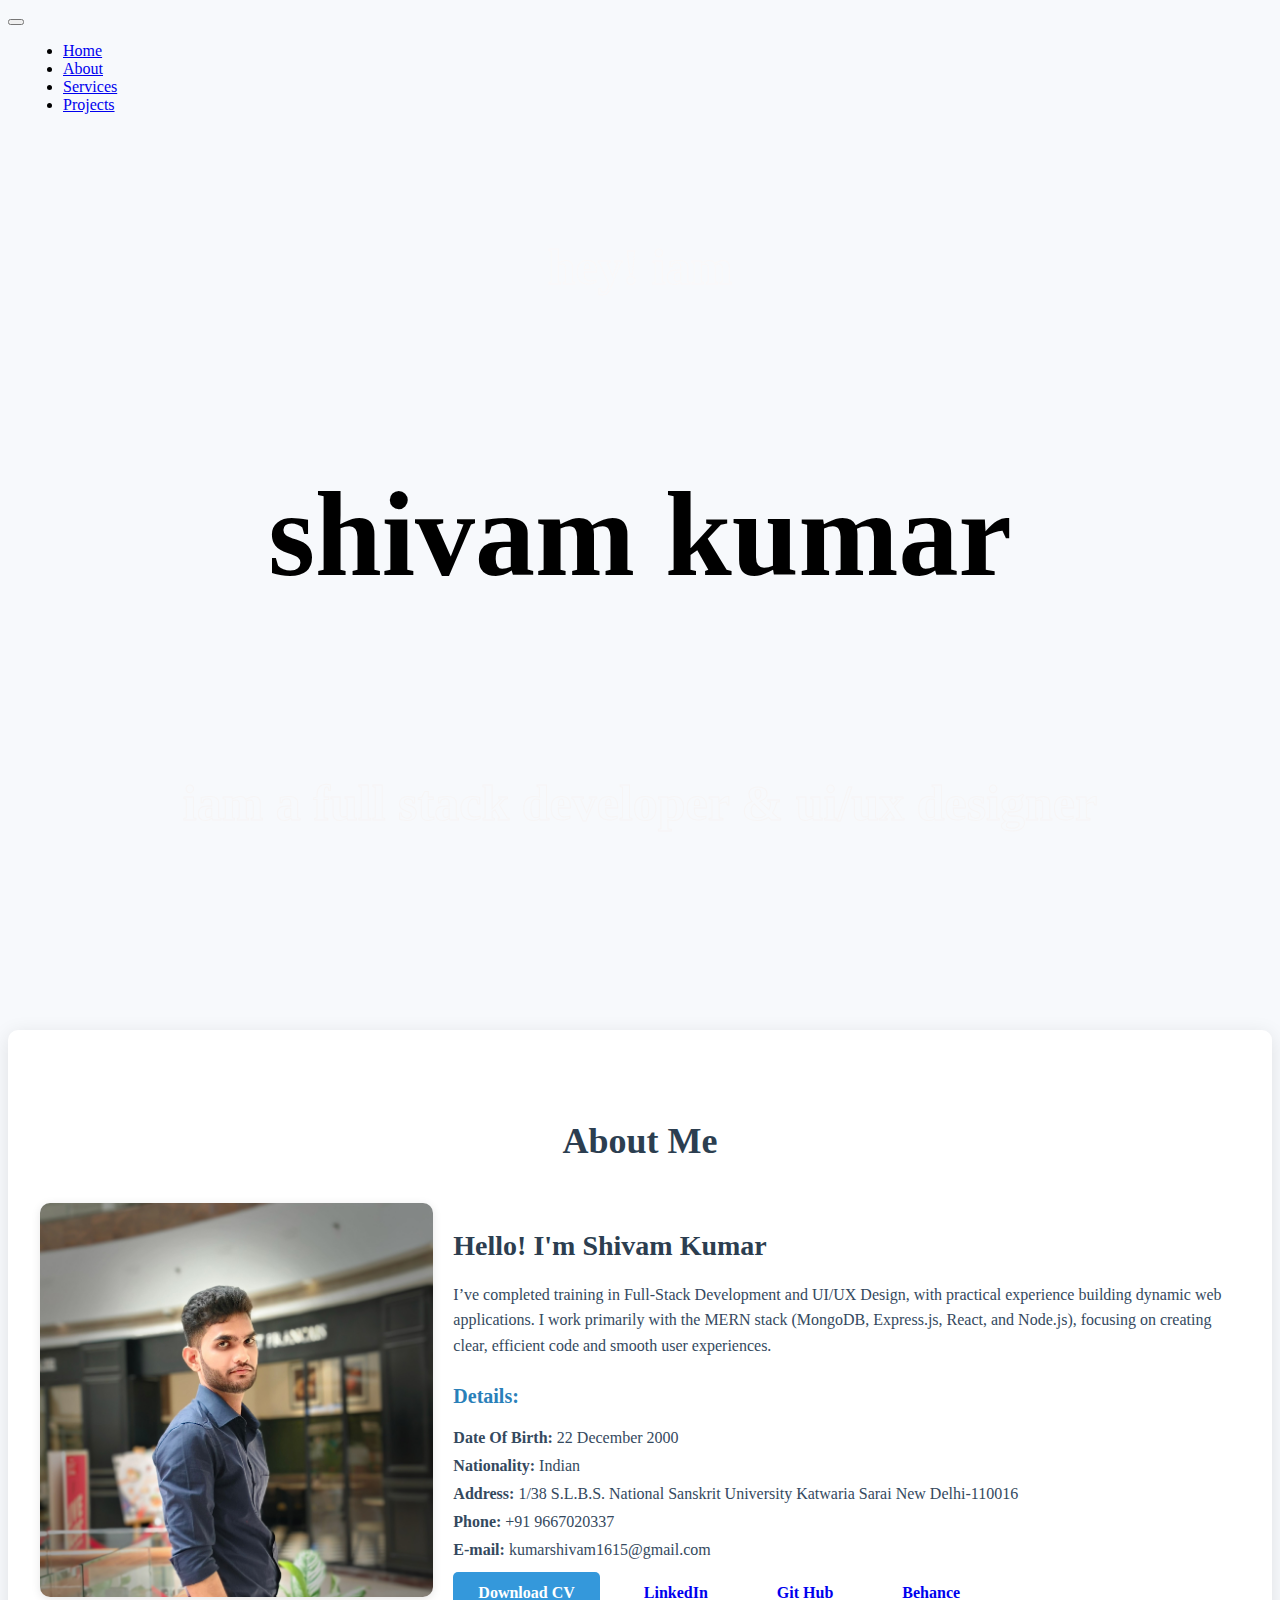
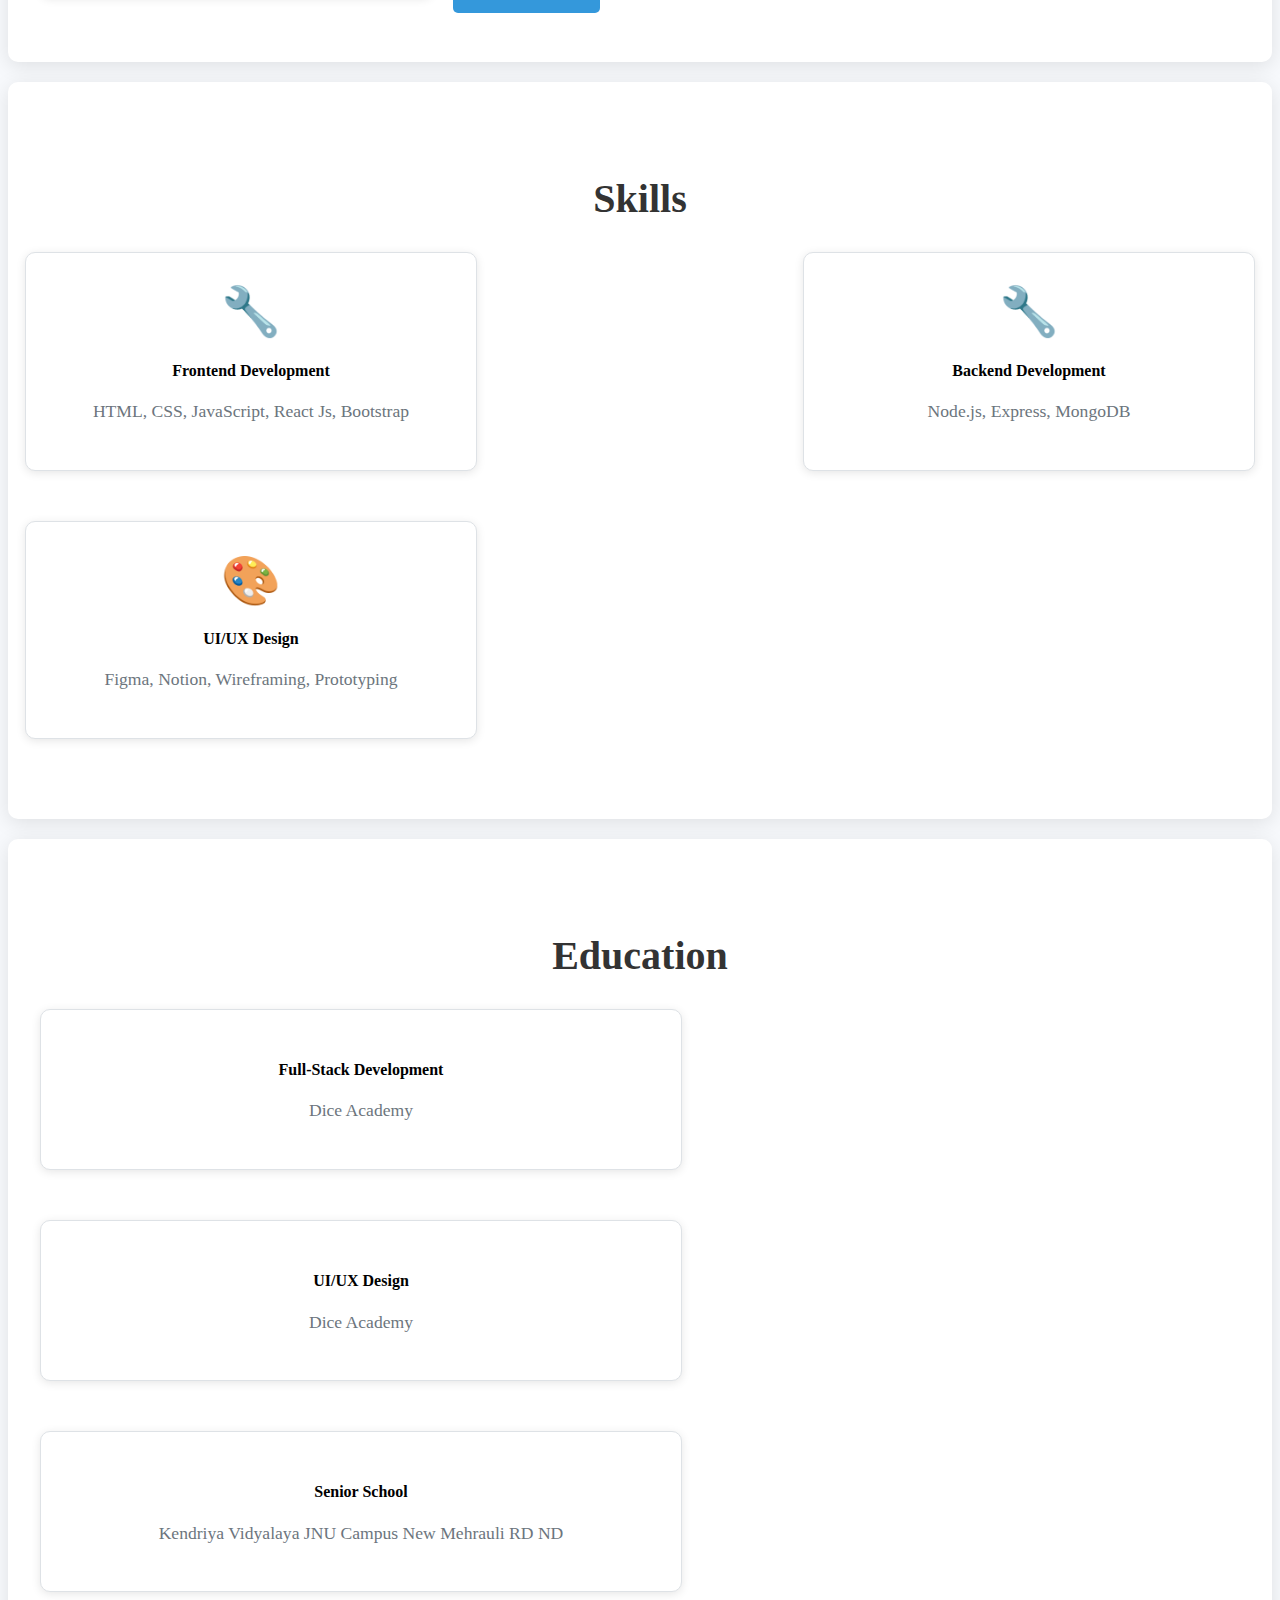
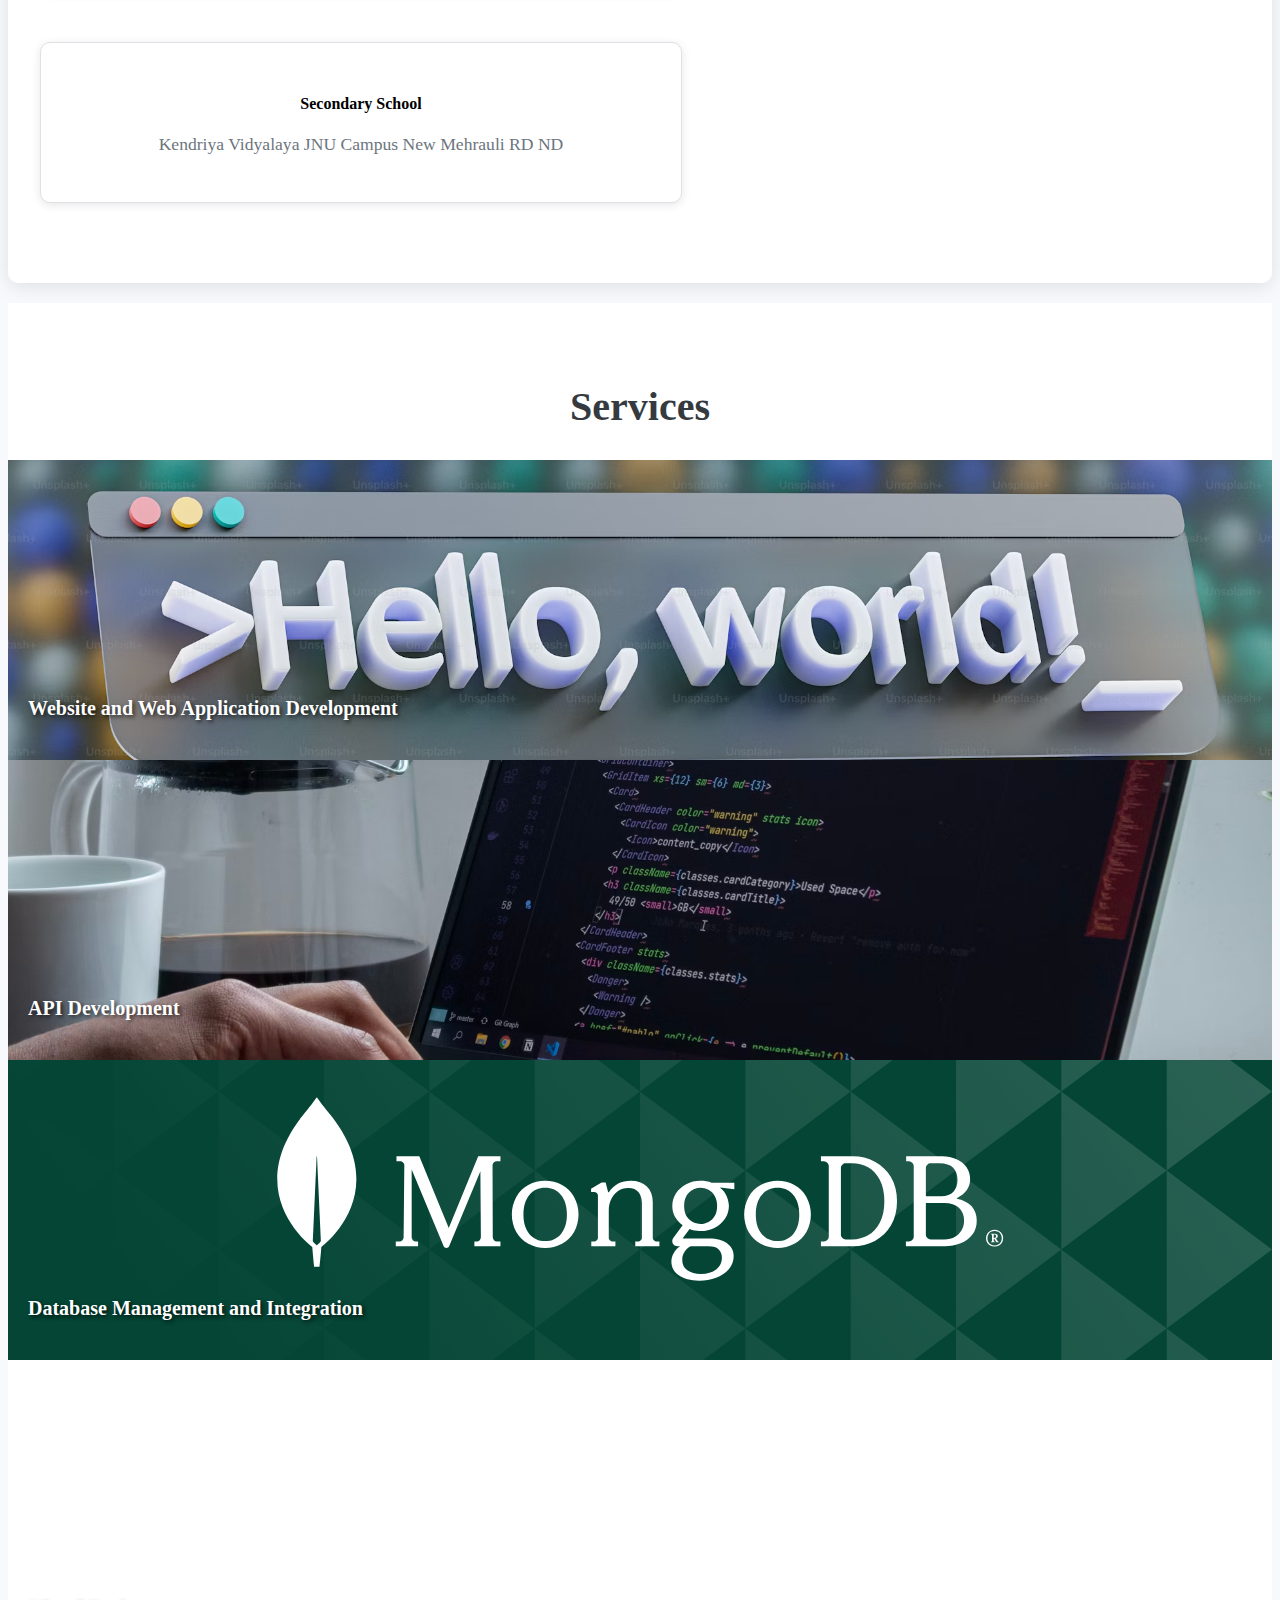
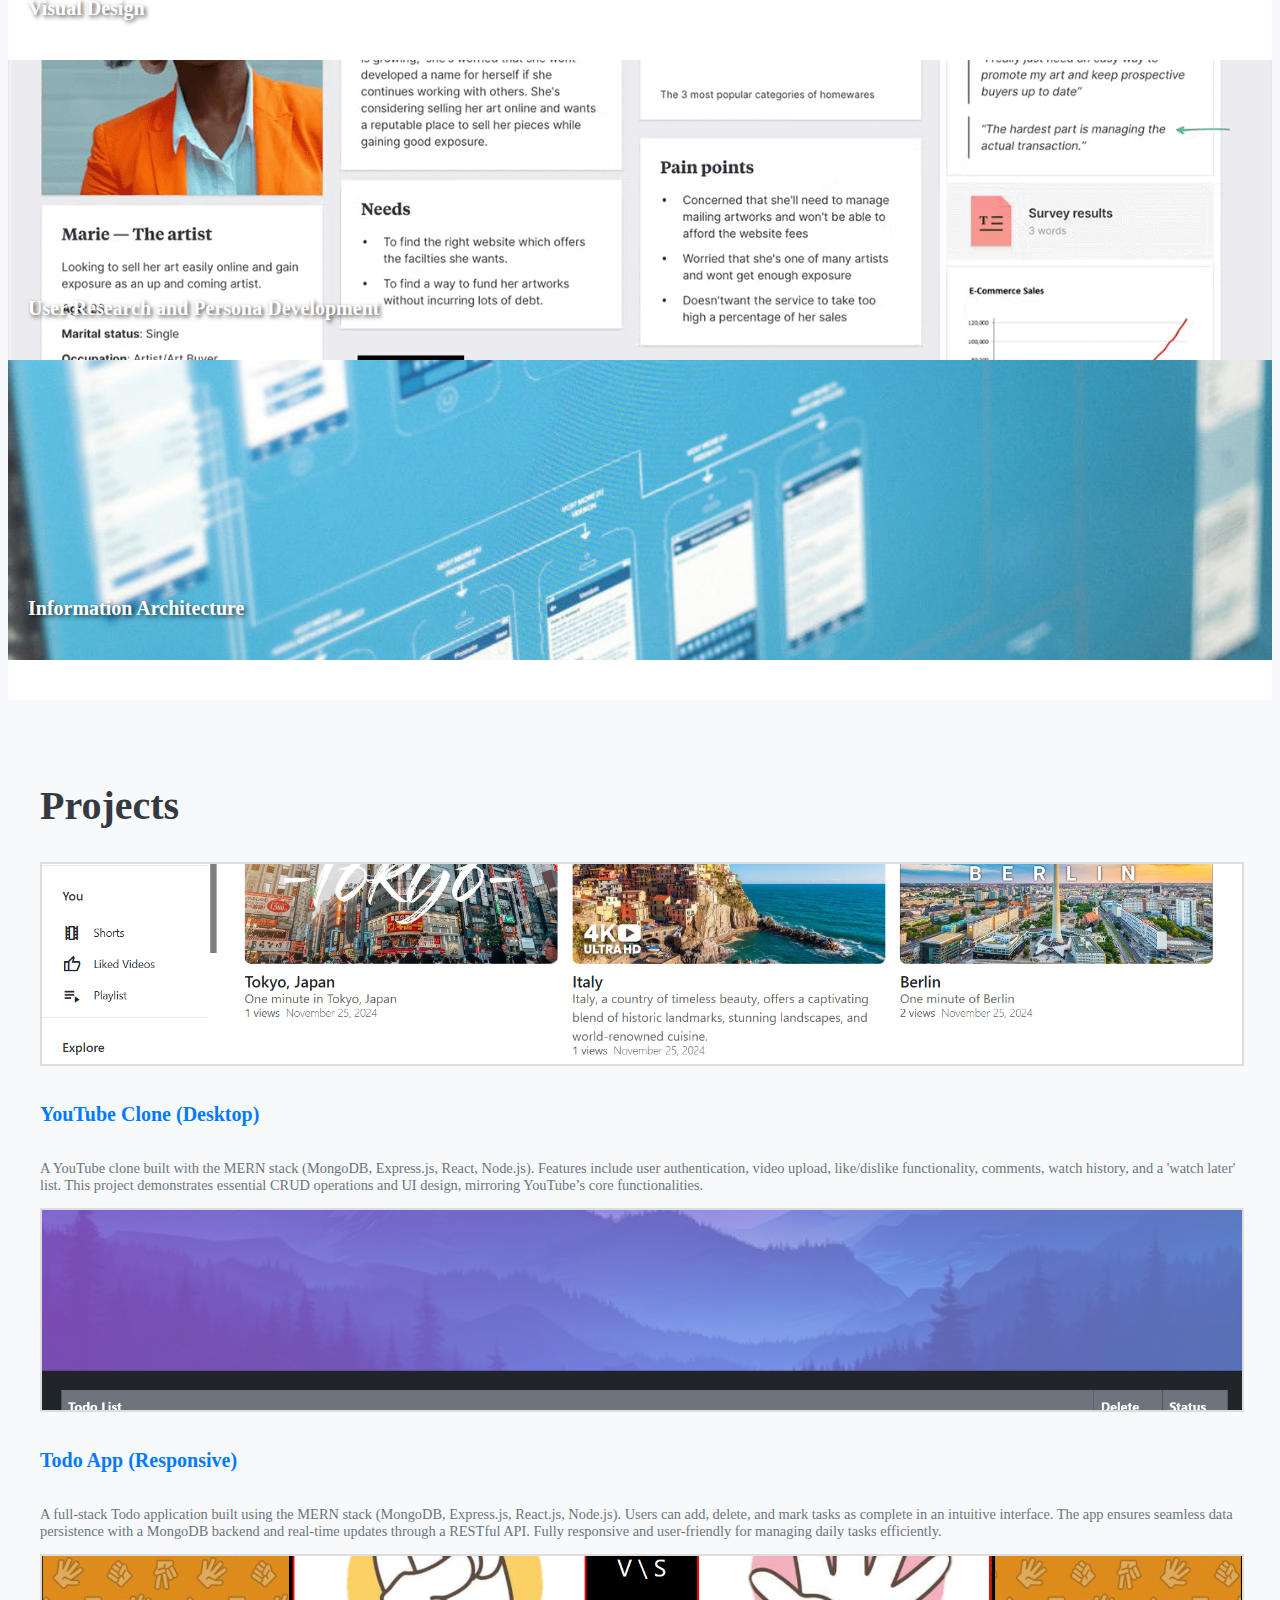
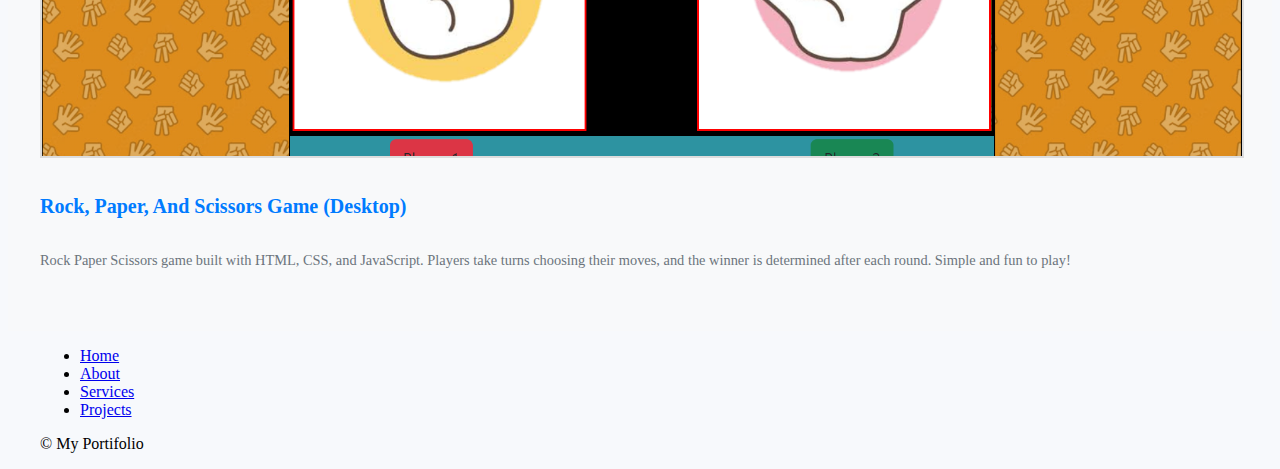
==== index.html @ f9cd0f46 "update" ====
<!DOCTYPE html>
<html lang="en">
  <head>
    <meta charset="UTF-8" />
    <meta name="viewport" content="width=device-width, initial-scale=1.0" />
    <title>MyPortfolio</title>
    <link
      href="https://cdn.jsdelivr.net/npm/bootstrap@5.3.2/dist/css/bootstrap.min.css"
      rel="stylesheet"
      integrity="sha384-T3c6CoIi6uLrA9TneNEoa7RxnatzjcDSCmG1MXxSR1GAsXEV/Dwwykc2MPK8M2HN"
      crossorigin="anonymous"
    />
    <!-- GOOGLEICON -->
    <link rel="stylesheet" href="https://fonts.googleapis.com/css2?family=Material+Symbols+Outlined:opsz,wght,FILL,GRAD@24,400,0,0" />

<!-- FONTAWESOME -->
<link rel="stylesheet" href="https://cdnjs.cloudflare.com/ajax/libs/font-awesome/6.5.1/css/all.min.css" integrity="sha512-DTOQO9RWCH3ppGqcWaEA1BIZOC6xxalwEsw9c2QQeAIftl+Vegovlnee1c9QX4TctnWMn13TZye+giMm8e2LwA==" crossorigin="anonymous" referrerpolicy="no-referrer" />

    <link rel="stylesheet" href="style.css" />
  </head>
  <body>

    <nav class="navbar navbar-expand-lg bg-dark navbar-dark" aria-label="Thirteenth navbar example">
      <div class="container-fluid">
        <button class="navbar-toggler" type="button" data-bs-toggle="collapse" data-bs-target="#navbarsExample11" aria-controls="navbarsExample11" aria-expanded="false" aria-label="Toggle navigation">
          <span class="navbar-toggler-icon"></span>
        </button>
    
        <div class="collapse navbar-collapse justify-content-center" id="navbarsExample11">
          <ul class="navbar-nav">
            <li class="nav-item">
              <a class="nav-link active" aria-current="page" href="#home">Home</a>
            </li>
            <li class="nav-item">
              <a class="nav-link" href="#about">About</a>
            </li>
            <li class="nav-item">
              <a class="nav-link" href="#services">Services</a>
            </li>
            <li class="nav-item">
              <a class="nav-link" href="#projects">Projects</a>
            </li>
          </ul>
        </div>
      </div>
    </nav>
    

    
    
    <section class=" d-flex h-100 text-center text-bg-dark" id="home" data-new-gr-c-s-check-loaded="14.1154.0" data-gr-ext-installed="">
     
  
  <div class="cover-container d-flex w-100 h-100 p-3 mx-auto flex-column">
    
    <main class="px-3">
     

        <div class="home_text container-fluid">
          <p
            class="htxt-1 text-uppercase d-flex justify-content-center align-item center"
          >
            hey! iam
          </p>
          <p
            class="htxt-2 text-uppercase d-flex justify-content-lg-center align-item center"
          >
            shivam kumar
          </p>
          <p
            class="htxt-3 text-uppercase d-flex justify-content-center align-item center"
          >
            iam a full stack developer & ui/ux designer
          </p>
          <!-- <a href="#" class="btn btn-lg btn-light fw-bold border-white bg-white">Learn more</a> -->
        </div>
      </p>
    </main>
  
  </div>
 
</section>
<!-- -----------------------------------about--------------------------------------->
    

      <section id="about" class="about-section">
        <div class="container">
            <div class="about-header">
                <h2>About Me</h2>
                <!-- <p>Get to know more about my journey, skills, and aspirations.</p> -->
            </div>
            <div class="about-content">
                <div class="about-image">
                    <img src="./images/pp (1).jpg" alt="About Me" />
                </div>
                <div class="about-text">
                    <h3>Hello! I'm Shivam Kumar</h3>
                    <p>
                      I’ve completed training in Full-Stack Development and UI/UX Design, with practical experience building dynamic web applications. I work primarily with the MERN stack (MongoDB, Express.js, React, and Node.js), focusing on creating clear, efficient code and smooth user experiences.
                    </p>
                    <div class="info-list">
                        <h4>Details:</h4>
                        <ul>
                            <li><strong>Date Of Birth:</strong> 22 December 2000</li>
                            <li><strong>Nationality:</strong> Indian</li>
                            <li><strong>Address:</strong> 1/38 S.L.B.S. National Sanskrit University Katwaria Sarai New Delhi-110016</li>
                            <li><strong>Phone:</strong> <a>+91 9667020337</a></li>
                            <li><strong>E-mail:</strong> <a>kumarshivam1615@gmail.com</a></li>
                        </ul>
                    </div>
                    <div class="about-actions">
                        <a href="./images/Shivam_CV.pdf" download="Shivam_CV.pdf" class="btn btn-primary" id="download-btn">Download CV</a>
                       

                        <a target="_blank" href="https://www.linkedin.com/in/shivam-kumar-1540781b8/" class="btn btn-outline-success">LinkedIn</a>
                        <a  target="_blank" href="https://github.com/Shivamkumar-1234" class="btn btn-outline-success">Git Hub</a>
                        <a  target="_blank" href="https://www.behance.net/85ca74d2" class="btn btn-outline-success">Behance</a>
                    </div>
                </div>
            </div>
        </div>
    </section>
    
    
      
      <!-- -------------------------------skills-------------------------- -->
    
      <section id="skill-section">
        <div class="container">
          <h2 class="head">Skills</h2>
          <div class="skill-list">
            <div class="skill-card">
              <div class="icon-container">🔧</div>
              <h4>Frontend Development</h4>
              <p class="skill-description">HTML, CSS, JavaScript, React Js, Bootstrap</p>
            </div>
            <div class="skill-card">
              <div class="icon-container">🔧</div>
              <h4>Backend Development</h4>
              <p class="skill-description">Node.js, Express, MongoDB</p>
            </div>
            <div class="skill-card">
              <div class="icon-container">🎨</div>
              <h4>UI/UX Design</h4>
              <p class="skill-description">Figma, Notion, Wireframing, Prototyping</p>
            </div>
          </div>
        </div>
      </section>
      

<!-- ------------------------------- Education -------------------------- -->

<section id="education-section" class="education-section">
  <div class="container">
      <h2 class="head">Education</h2>
      <div class="education-list">
          <div class="education-card">
              <h4>Full-Stack Development</h4>
              <p class="education-description">Dice Academy</p>
          </div>
          <div class="education-card">
              <h4>UI/UX Design</h4>
              <p class="education-description">Dice Academy</p>
          </div>
          <div class="education-card">
              <h4>Senior School </h4>
              <p class="education-description">Kendriya Vidyalaya JNU Campus New Mehrauli RD ND</p>
          </div>
          <div class="education-card">
              <h4>Secondary School</h4>
              <p class="education-description">Kendriya Vidyalaya JNU Campus New Mehrauli RD ND</p>
          </div>
      </div>
  </div>
</section>



  
<!-- ---------------------services----------------------------- -->
<section class="container-fluid my-5" id="services">
  <p class="pb-2 head text-center display-5 fw-bold">Services</p>
  <div class="row g-4 mx-0">
      <!-- First Row: 3 Boxes -->
      <div class="col-md-4">
          <div class="card shadow-sm rounded-4 overflow-hidden">
              <div class="card-cover h-100 text-bg-dark" style="background-image: url('./images/webApp.avif'); background-size: cover; background-position: center;">
                  <h3 class="pt-5 mt-5 mb-4 display-6 lh-1 fw-bold">Website and Web Application Development</h3>
              </div>
          </div>
      </div>
      <div class="col-md-4">
          <div class="card shadow-sm rounded-4 overflow-hidden">
              <div class="card-cover h-100 text-bg-dark" style="background-image: url('./images/api.avif'); background-size: cover; background-position: center;">
                  <h3 class="pt-5 mt-5 mb-4 display-6 lh-1 fw-bold">API Development </h3>
              </div>
          </div>
      </div>
      <div class="col-md-4">
        <div class="card shadow-sm rounded-4 overflow-hidden">
          <div class="card-cover h-100 text-bg-dark" style="background-image: url('./images/MongoDB-Doprax-Service.svg'); background-size: cover; background-position: center;">
            <h3 class="pt-5 mt-5 mb-4 display-6 lh-1 fw-bold">Database Management and Integration</h3>
          </div>
        </div>
      </div>
      <!-- Second Row: 2 Boxes -->
      <div class="col-md-4">
          <div class="card shadow-sm rounded-4 overflow-hidden">
              <div class="card-cover h-100 text-bg-dark" style="background-image: url('./images/visual.jpg'); background-size: cover; background-position: center;">
                  <h3 class="pt-5 mt-5 mb-4 display-6 lh-1 fw-bold">Visual Design</h3>
              </div>
          </div>
      </div>
      <div class="col-md-4">
          <div class="card shadow-sm rounded-4 overflow-hidden">
              <div class="card-cover h-100 text-bg-dark" style="background-image: url('./images/persona.png'); background-size: cover; background-position: center;">
                  <h3 class="pt-5 mt-5 mb-4 display-6 lh-1 fw-bold">User Research and Persona Development</h3>
              </div>
          </div>
      </div>
      <div class="col-md-4">
          <div class="card shadow-sm rounded-4 overflow-hidden">
              <div class="card-cover h-100 text-bg-dark" style="background-image: url('./images/info-architecture.jpg'); background-size: cover; background-position: center;">
                  <h3 class="pt-5 mt-5 mb-4 display-6 lh-1 fw-bold">Information Architecture</h3>
              </div>
          </div>
        </div>
      </div>
    </section>

    <!-- ------------------Projects---------------------------------------- -->

    <section id="projects" class="projects-section py-5">
      <div class="container">
        <h2 class="text-center mb-4">Projects</h2>
        <div class="row g-4">
          <div class="col-12 col-sm-6 col-lg-4">
            <a href="https://www.loom.com/share/7df6ed518b8041dda0f08dfbafe6208e?sid=ca33925e-22e7-4b2b-802d-9a50503a285b" target="_blank" class="project-thumbnail d-block text-center">
              <img src="./images/YouTube Clone.png" alt="Project 1" class="img-fluid rounded">
              <div class="thumbnail-caption mt-2">
                <h5>YouTube Clone (Desktop)</h5>
                <p>A YouTube clone built with the MERN stack (MongoDB, Express.js, React, Node.js). Features include user authentication, video upload, like/dislike functionality, comments, watch history, and a 'watch later' list. This project demonstrates essential CRUD operations and UI design, mirroring YouTube’s core functionalities.</p>
              </div>
            </a>
          </div>
          <div class="col-12 col-sm-6 col-lg-4">
            <a href="https://www.loom.com/share/1963df5ce6db49228a27ac64fc337a5b?sid=62b42bbb-fb94-47d0-86f2-5632a1b0776b" target="_blank" class="project-thumbnail d-block text-center">
              <img src="./images/Todo App.png" alt="Project 2" class="img-fluid rounded">
              <div class="thumbnail-caption mt-2">
                <h5>Todo App (Responsive)</h5>
                <p>A full-stack Todo application built using the MERN stack (MongoDB, Express.js, React.js, Node.js). Users can add, delete, and mark tasks as complete in an intuitive interface. The app ensures seamless data persistence with a MongoDB backend and real-time updates through a RESTful API. Fully responsive and user-friendly for managing daily tasks efficiently.</p>
              </div>
            </a>
          </div>
          <div class="col-12 col-sm-6 col-lg-4">
            <a href="https://www.loom.com/share/972102543bb14d3db335e610834a7c4a?sid=6a8c93b8-1d0f-41b2-ad0f-77355fc19dfe" target="_blank" class="project-thumbnail d-block text-center">
              <img src="./images/Rock, Paper, And Scissors Game.png" alt="Project 3" class="img-fluid rounded">
              <div class="thumbnail-caption mt-2">
                <h5>Rock, Paper, And Scissors Game  (Desktop)</h5>
                <p>Rock Paper Scissors game built with HTML, CSS, and JavaScript. Players take turns choosing their moves, and the winner is determined after each round. Simple and fun to play!</p>
              </div>
            </a>
          </div>
        </div>
      </div>
    </section>
    
    

    <!-- -----------------------footer---------------------------- -->

    <div class="container">
      <footer class="py-3 my-4">
        <ul class="nav justify-content-center border-bottom pb-3 mb-3">
          <li class="nav-item"><a href="#home" class="nav-link px-2 text-body-secondary">Home</a></li>
          <li class="nav-item"><a href="#about" class="nav-link px-2 text-body-secondary">About</a></li>
          <li class="nav-item"><a href="#services" class="nav-link px-2 text-body-secondary">Services</a></li>
          <li class="nav-item"><a href="#projects" class="nav-link px-2 text-body-secondary">Projects</a></li>
     
         
        </ul>
        <p class="text-center text-body-secondary">© My Portifolio</p>
      </footer>
    </div>

    <script
      src="https://cdn.jsdelivr.net/npm/bootstrap@5.3.2/dist/js/bootstrap.bundle.min.js"
      integrity="sha384-C6RzsynM9kWDrMNeT87bh95OGNyZPhcTNXj1NW7RuBCsyN/o0jlpcV8Qyq46cDfL"
      crossorigin="anonymous"
    ></script>
  </body>
</html>
---- style.css ----
body {
  background: #f7f9fc; /* Light background for better contrast */
}


.navbar-nav .nav-item {
  margin: 0 15px; /* Adds space between menu items */
}


#home {
  height: 100vh !important;
}

.home_text {
  display: flex;
  justify-content: center;
  align-items: center;
  flex-direction: column;
  height: 90vh;
  margin: 0 auto;
}

#home .htxt-1 {
  -webkit-text-fill-color: transparent;
  -webkit-text-stroke: 1px;
  -webkit-text-stroke-color: rgb(250, 248, 248);
  font-size: 50px;
  font-weight: 600;
}

#home .htxt-2 {
  font-size: 120px;
  font-weight: 900;
 
}

#home .htxt-3 {
  -webkit-text-fill-color: transparent;
  -webkit-text-stroke: 1px;
  -webkit-text-stroke-color: rgb(247, 245, 245);
  font-size: 50px;
  font-weight: 600;
}

.links_custom{
    margin: 0 15px !important;
}

@media screen and (max-width: 811px) {
  .htxt-1 {
    font-size: 20px !important;
    font-weight: 400 !important;
  }
  .htxt-2 {
    font-size: 100px !important;
  }

  .htxt-3 {
    font-size: 20px !important;
    font-weight: 400 !important;
  }
}

@media screen and (max-width: 432px) {
  .htxt-2 {
    font-size: 60px !important;
  }
}



/* -------------------------- About Section ------------------------------- */

.about-section {
  padding: 60px 20px; /* Add padding around the section */
  background: #ffffff; /* White background for content area */
  border-radius: 10px; /* Rounded corners */
  box-shadow: 0 4px 20px rgba(0, 0, 0, 0.1); /* Soft shadow for depth */
}

.about-header {
  text-align: center;
  margin-bottom: 40px; /* Spacing below header */
}

.about-header h2 {
  font-size: 36px; /* Main heading size */
  color: #2c3e50; /* Darker color for contrast */
  margin-bottom: 10px; /* Space below heading */
}

.about-header p {
  font-size: 18px; /* Subheading size */
  color: #7f8c8d; /* Gray color for subheading */
}

.about-content {
  display: flex; /* Flexbox for side-by-side layout */
  justify-content: space-between; /* Space out columns */
  align-items: center; /* Center align items vertically */
  flex-wrap: wrap; /* Allow wrapping on small screens */
}

.about-image {
  flex: 1; /* Make image section flexible */
  max-width: 400px; /* Limit maximum width */
  margin-right: 20px; /* Space between image and text */
}

.about-image img {
  width: 100%; /* Responsive image */
  border-radius: 10px; /* Rounded corners */
  box-shadow: 0 2px 10px rgba(0, 0, 0, 0.1); /* Light shadow */
}

.about-text {
  flex: 2; /* Text section takes more space */
}

.about-text h3 {
  font-size: 28px; /* Subheading size */
  color: #2c3e50; /* Main text color */
  margin-bottom: 20px; /* Space below */
}

.about-text p {
  line-height: 1.6; /* Improve readability */
  color: #34495e; /* Slightly lighter for contrast */
  margin-bottom: 20px; /* Space below paragraph */
}

.info-list {
  margin-bottom: 20px; /* Space below info list */
}

.info-list h4 {
  font-size: 20px; /* Info list title size */
  color: #2980b9; /* Accent color */
  margin-bottom: 10px; /* Space below title */
}

.info-list ul {
  list-style: none; /* Remove default list style */
  padding: 0; /* Reset padding */
}

.info-list ul li {
  font-size: 16px; /* List item size */
  color: #34495e; /* List item text color */
  padding: 5px 0; /* Space between list items */
}

.about-actions {
  margin-top: 20px; /* Space above buttons */
}

.btn {
  padding: 12px 25px;
  border-radius: 5px;
  text-decoration: none; 
  font-weight: bold;
  transition: background 0.3s, transform 0.2s; 
  margin-right: 15px;
}

.btn-primary {
  background: #3498db; /* Primary button color */
  color: #ffffff; /* White text color */
}

.btn-primary:hover {
  background: #2980b9; /* Darker shade on hover */
}

.btn-secondary {
  background: #e74c3c; /* Secondary button color */
  color: #ffffff; /* White text color */
}

.btn-secondary:hover {
  background: #c0392b; /* Darker shade on hover */
}

/* Responsive Design */
@media screen and (max-width: 768px) {
  .about-content {
      flex-direction: column; /* Stack columns on small screens */
      align-items: center; /* Center align items */
  }

  .about-image {
      margin-right: 0; /* Reset margin */
      margin-bottom: 20px; /* Space below image */
  }

  .about-header h2 {
      font-size: 30px; /* Smaller header on mobile */
  }

  .about-header p {
      font-size: 16px; /* Smaller subheading on mobile */
  }

  .about-text h3 {
      font-size: 24px; /* Smaller subheading on mobile */
  }

  #download-btn{
    margin-bottom: 10px;
  }

  .about-actions a{
 margin-bottom: 10px;
  }
}


/* ------------------- Skills Section ---------------------- */


#skill-section {
  padding: 60px 20px; 
  background: #ffffff; 
  border-radius: 10px; 
  box-shadow: 0 4px 20px rgba(0, 0, 0, 0.1); 
  margin: 20px 0; 
}

.container {
  max-width: 1200px; 
  margin: 0 auto; 
}

/* Headings */
.head {
  font-size: 2.5rem; 
  font-weight: bold;
  color: #333;
  text-align: center; 
  margin-bottom: 30px; 
}

/* Skill list container */
.skill-list {
  display: flex; 
  flex-wrap: wrap; 
  justify-content: space-between; 
  gap: 30px; 
  margin: 0 -15px; 
}

/* Skill cards */
.skill-card {
  flex: 0 1 calc(33.33% - 20px); 
  margin-bottom: 20px; 
  background-color: #ffffff; 
  border: 1px solid #dee2e6;
  border-radius: 10px;
  padding: 30px; 
  transition: transform 0.3s, box-shadow 0.3s;
  text-align: center; 
  box-shadow: 0 2px 10px rgba(0, 0, 0, 0.1); 
  overflow: hidden; 
}

/* Hover effect for skill cards */
.skill-card:hover {
  transform: translateY(-5px); 
  box-shadow: 0 4px 20px rgba(0, 0, 0, 0.2); 
}

.icon-container {
  font-size: 3rem; 
  color: #007bff; 
  margin-bottom: 15px; 
}

.skill-description {
  color: #6c757d; 
  font-size: 1.1rem; 
}

/* Responsive adjustments for smaller screens */
@media (max-width: 768px) {
  .skill-card {
    flex: 0 1 calc(50% - 20px); 
  }
}

@media (max-width: 576px) {
  .skill-card {
    flex: 0 1 100%; 
  }
}




/* ------------------- Education Section ---------------------- */
.education-section {
  padding: 60px 20px; 
  background: #ffffff; 
  border-radius: 10px; 
  box-shadow: 0 4px 20px rgba(0, 0, 0, 0.1); 
  margin: 20px 0; 
}

/* Education list container */
.education-list {
  display: flex; 
  flex-wrap: wrap; 
  justify-content: space-between; 
  gap: 30px; 
}

/*-------------------------------------- Education cards------------------- */

.education-section {
  padding: 60px 20px;
  background: #ffffff;
  border-radius: 10px;
  box-shadow: 0 4px 20px rgba(0, 0, 0, 0.1);
  margin: 20px 0;
}

/* Education list container */
.education-list {
  display: flex;
  flex-wrap: wrap;
  justify-content: space-between;
  gap: 30px;
}

/* Education cards */
.education-card {
  flex: 0 1 calc(50% - 20px); /* Two cards per row on larger screens */
  margin-bottom: 20px;
  background-color: #ffffff;
  border: 1px solid #dee2e6;
  border-radius: 10px;
  padding: 30px;
  transition: transform 0.3s, box-shadow 0.3s;
  text-align: center;
  box-shadow: 0 2px 10px rgba(0, 0, 0, 0.1);
  overflow: hidden;
}

/* Hover effect for education cards */
.education-card:hover {
  transform: translateY(-5px);
  box-shadow: 0 4px 20px rgba(0, 0, 0, 0.2);
}

.education-description {
  color: #6c757d;
  font-size: 1.1rem;
}

/* Responsive adjustments */
@media (max-width: 992px) { /* Medium screens */
  .education-list {
    justify-content: center; /* Center align cards */
  }
  .education-card {
    flex: 0 1 calc(100% - 20px); /* One card per row */
  }
}

@media (max-width: 576px) { /* Small screens */
  .education-section {
    padding: 40px 10px; /* Adjust padding */
  }

  .education-list {
    justify-content: center; /* Center align cards */
  }

  .education-card {
    padding: 20px; /* Adjust padding inside cards */
    font-size: 0.9rem; /* Slightly reduce font size for smaller screens */
    flex: 0 1 calc(100% - 20px); /* Full width card with margin */
  }

  .education-description {
    font-size: 1rem; /* Adjust description font size */
  }
}




/* --------------------------------------Services Section Styles -------------------------------*/
#services {
  background-color: #ffffff; /* Light background for contrast */
  padding: 40px 0; /* Spacing around the section */
}

#services .head {
  color: #343a40; /* Darker text color for headings */
}

/* Card Styles */
.card {
  transition: transform 0.3s, box-shadow 0.3s; /* Smooth transition for hover effects */
  height: 300px; /* Set a fixed height for consistency */
}

.card:hover {
  transform: scale(1.05); /* Slightly enlarge card on hover */
  box-shadow: 0 4px 20px rgba(0, 0, 0, 0.2); /* Enhanced shadow on hover */
}

.card-cover {
  position: relative; /* Position relative for text overlay */
  height: 100%; /* Ensure it covers the entire card */
}

.card-cover h3 {
  position: absolute; /* Position title absolutely */
  bottom: 20px; /* Position it near the bottom */
  left: 20px; /* Align to the left */
  font-size: 1.25rem; /* Font size for titles */
  color: #ffffff; /* White color for text for better contrast */
  text-shadow: 2px 2px 4px rgba(0, 0, 0, 0.7); /* Text shadow for readability */
}

/* Responsive Styles */
@media (max-width: 768px) {
  #services .card-cover h3 {
      font-size: 1.25rem; /* Adjust font size on smaller screens */
  }
}

/* ----------------------projects--------------------------------------------- */

/* Projects Section Styles */
#projects {
  background-color: #f8f9fa;
  padding: 3rem 0;
}

#projects h2 {
  font-size: 2rem;
  font-weight: bold;
  color: #343a40;
}

.project-thumbnail {
  text-decoration: none;
  color: inherit;
  transition: transform 0.3s ease, box-shadow 0.3s ease;
}

.project-thumbnail img {
  border: 2px solid #ddd;
  transition: transform 0.3s ease;
  width: 100%;
  max-height: 200px;
  object-fit: cover;
}

.project-thumbnail:hover img {
  transform: scale(1.05);
  border-color: #007bff;
}

.project-thumbnail .thumbnail-caption {
  font-size: 0.9rem;
  color: #6c757d;
}

.project-thumbnail h5 {
  font-size: 1.25rem;
  font-weight: bold;
  color: #007bff;
}

.project-thumbnail:hover {
  transform: translateY(-5px);
  box-shadow: 0 4px 10px rgba(0, 0, 0, 0.2);
}

/* Responsive Adjustments */
@media (max-width: 576px) {
  .project-thumbnail img {
    max-height: 150px;
  }

  .project-thumbnail .thumbnail-caption {
    font-size: 0.85rem;
  }

  .project-thumbnail h5 {
    font-size: 1.1rem;
  }
}

@media (min-width: 992px) {
  #projects h2 {
    font-size: 2.5rem;
  }
}
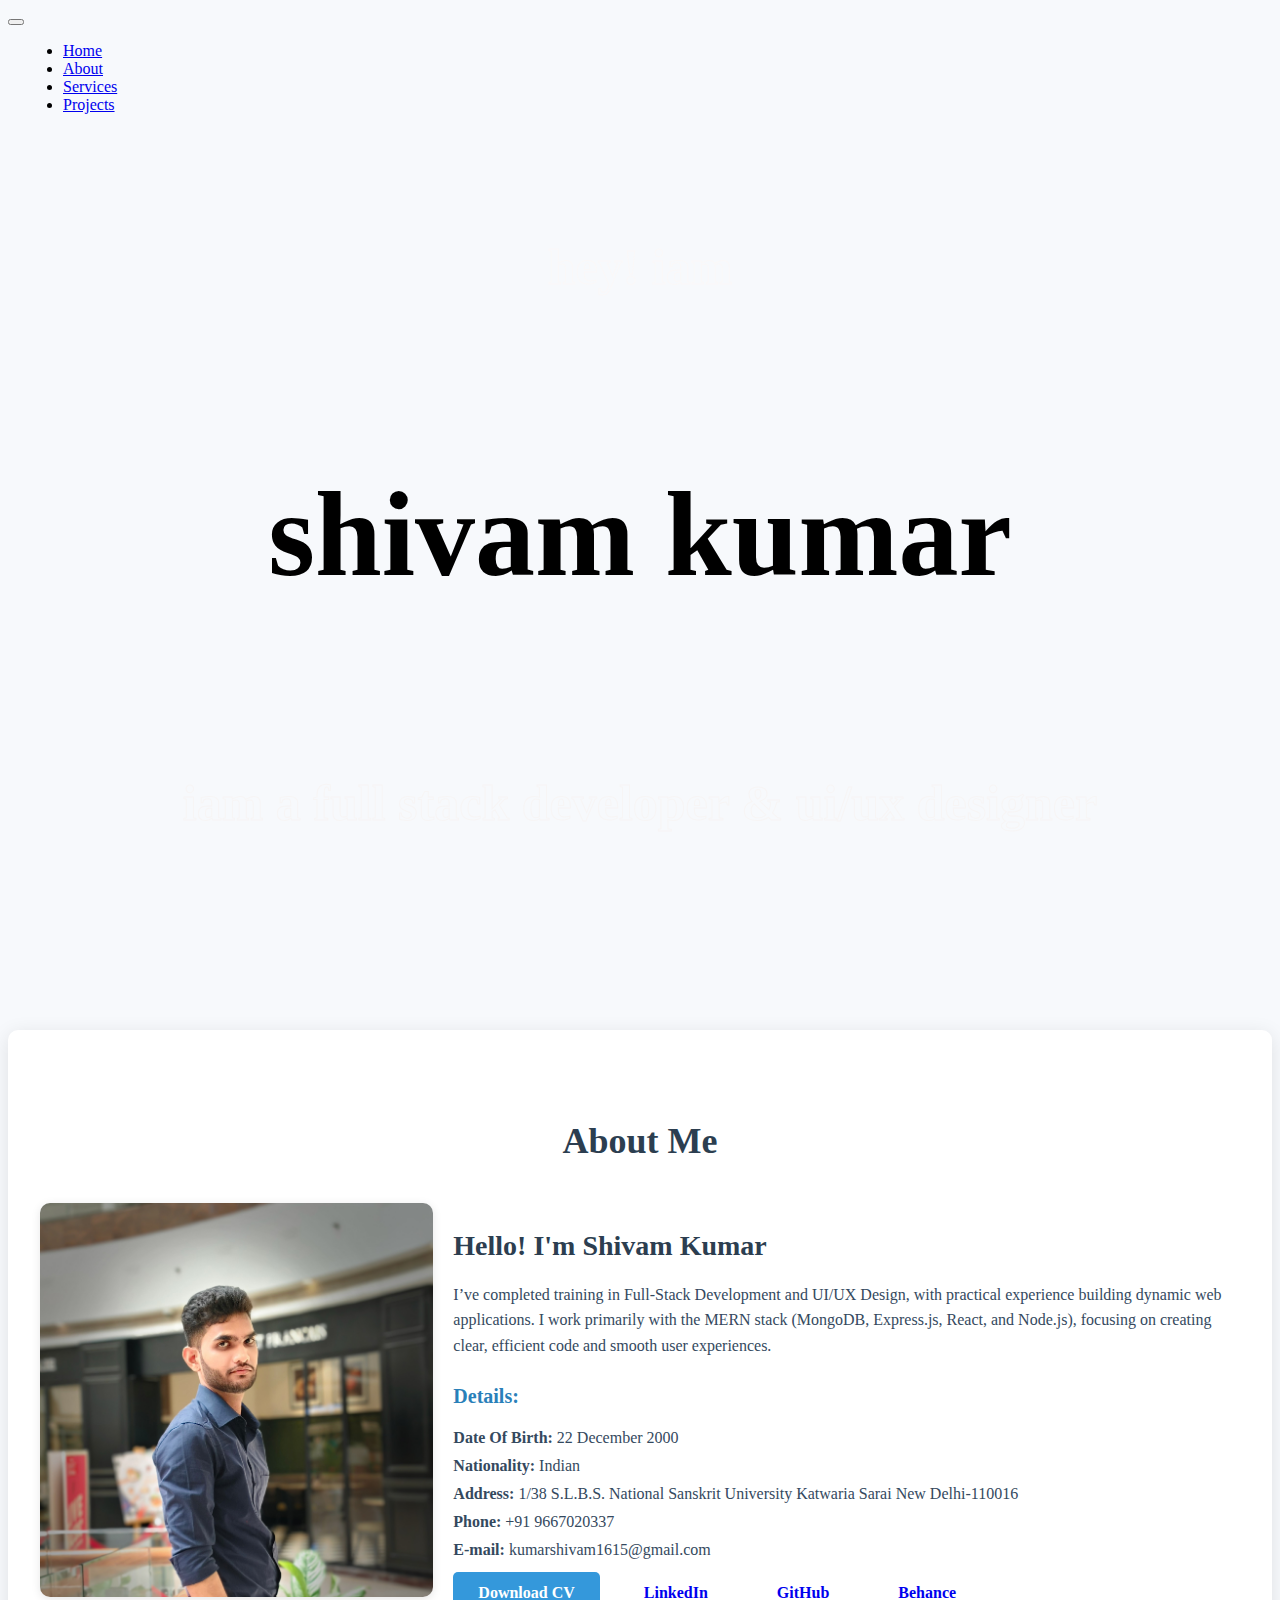
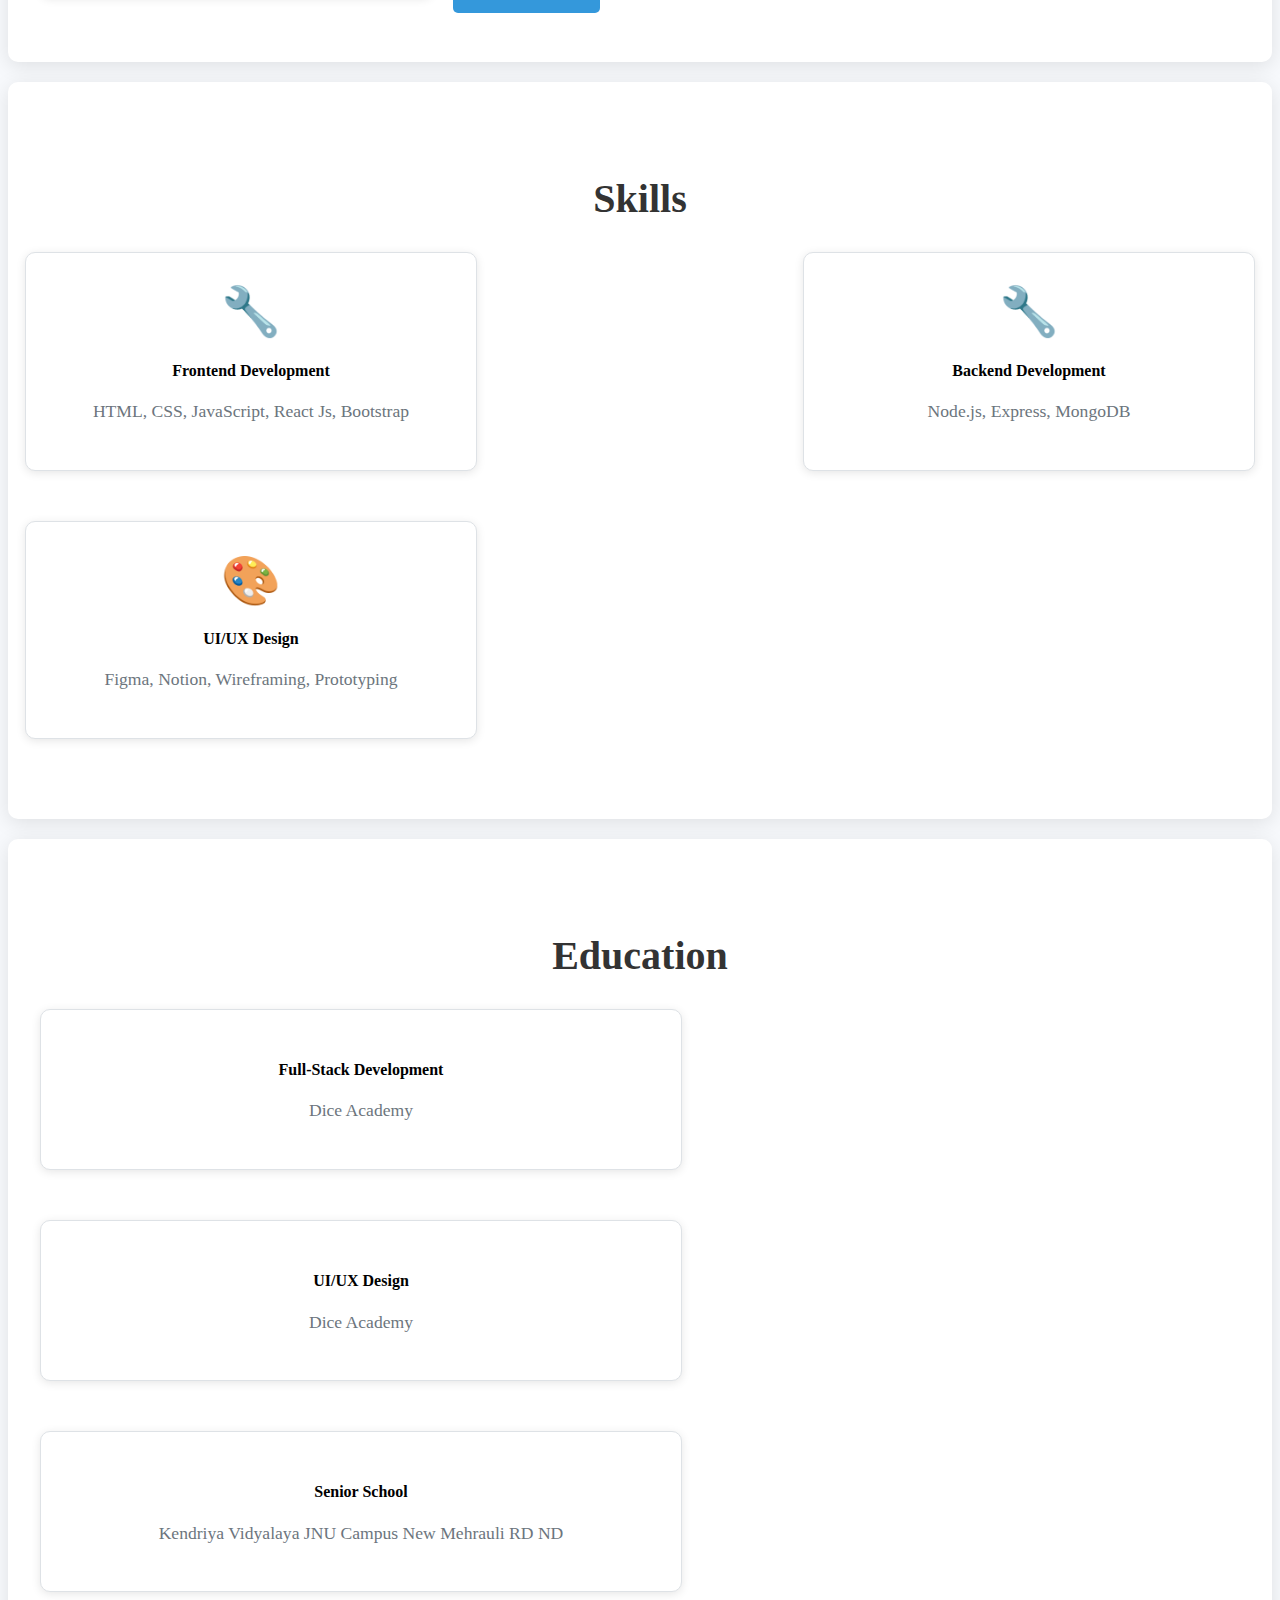
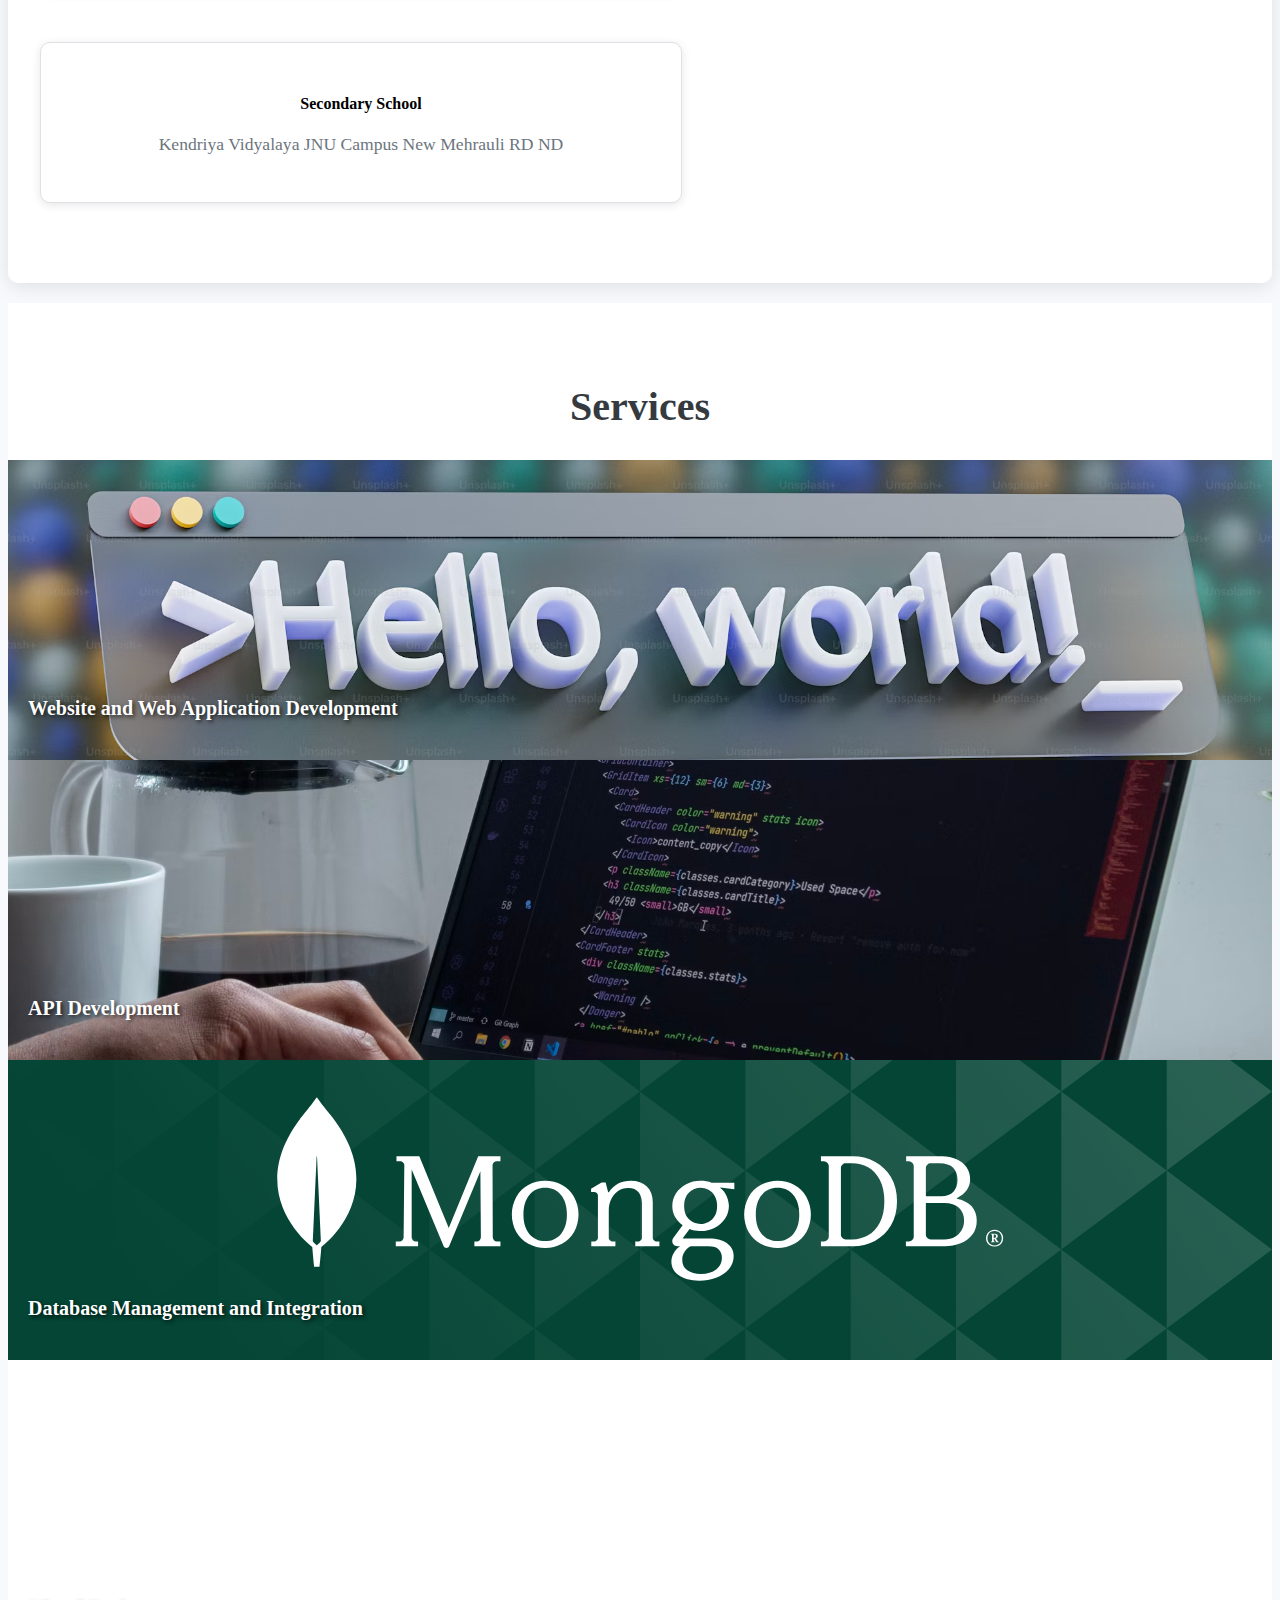
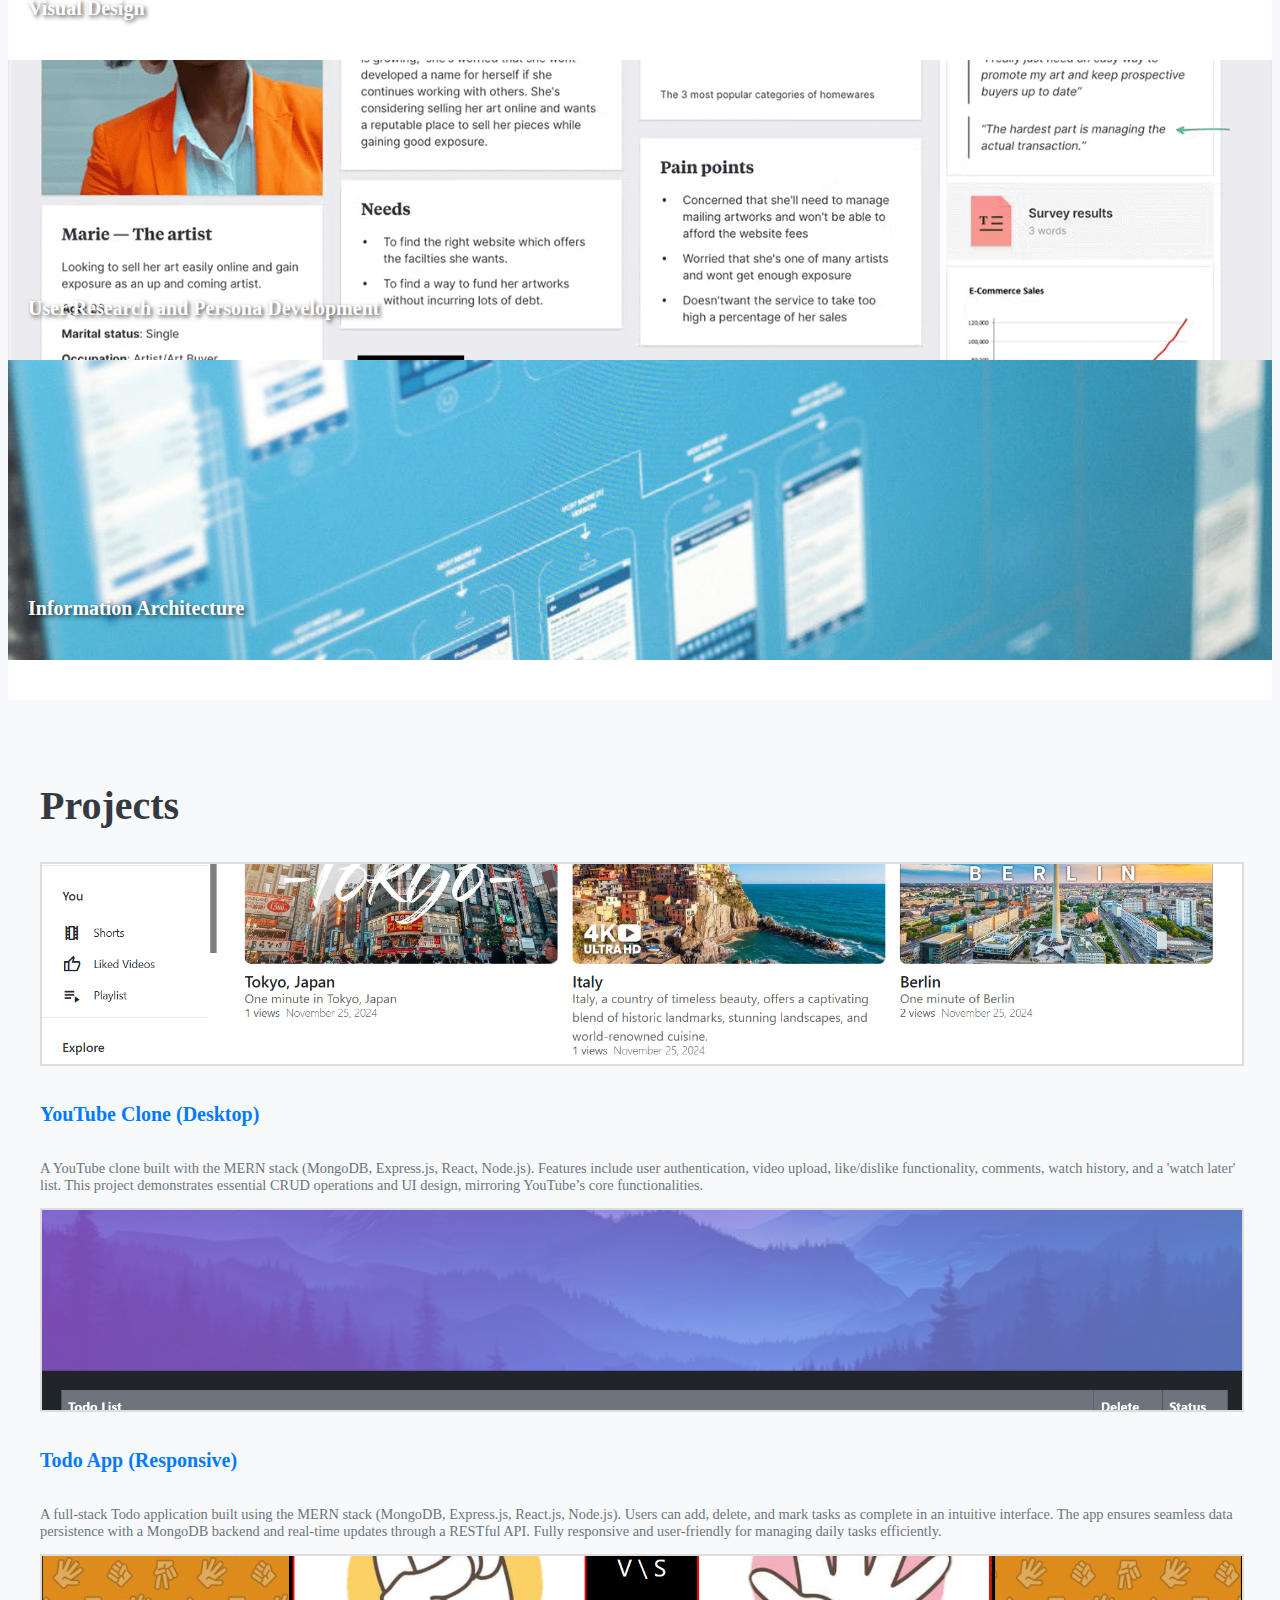
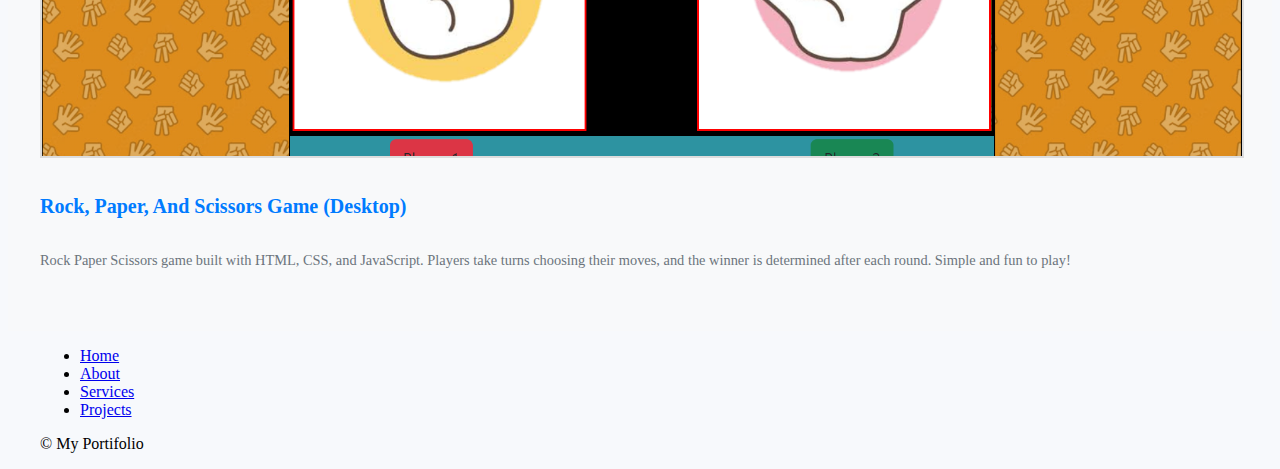
==== commit e844b028: "update" ====
--- a/index.html
+++ b/index.html
@@ -113,7 +113,7 @@
                        
 
                         <a target="_blank" href="https://www.linkedin.com/in/shivam-kumar-1540781b8/" class="btn btn-outline-success">LinkedIn</a>
-                        <a  target="_blank" href="https://github.com/Shivamkumar-1234" class="btn btn-outline-success">Git Hub</a>
+                        <a  target="_blank" href="https://github.com/Shivamkumar-1234" class="btn btn-outline-success">GitHub</a>
                         <a  target="_blank" href="https://www.behance.net/85ca74d2" class="btn btn-outline-success">Behance</a>
                     </div>
                 </div>
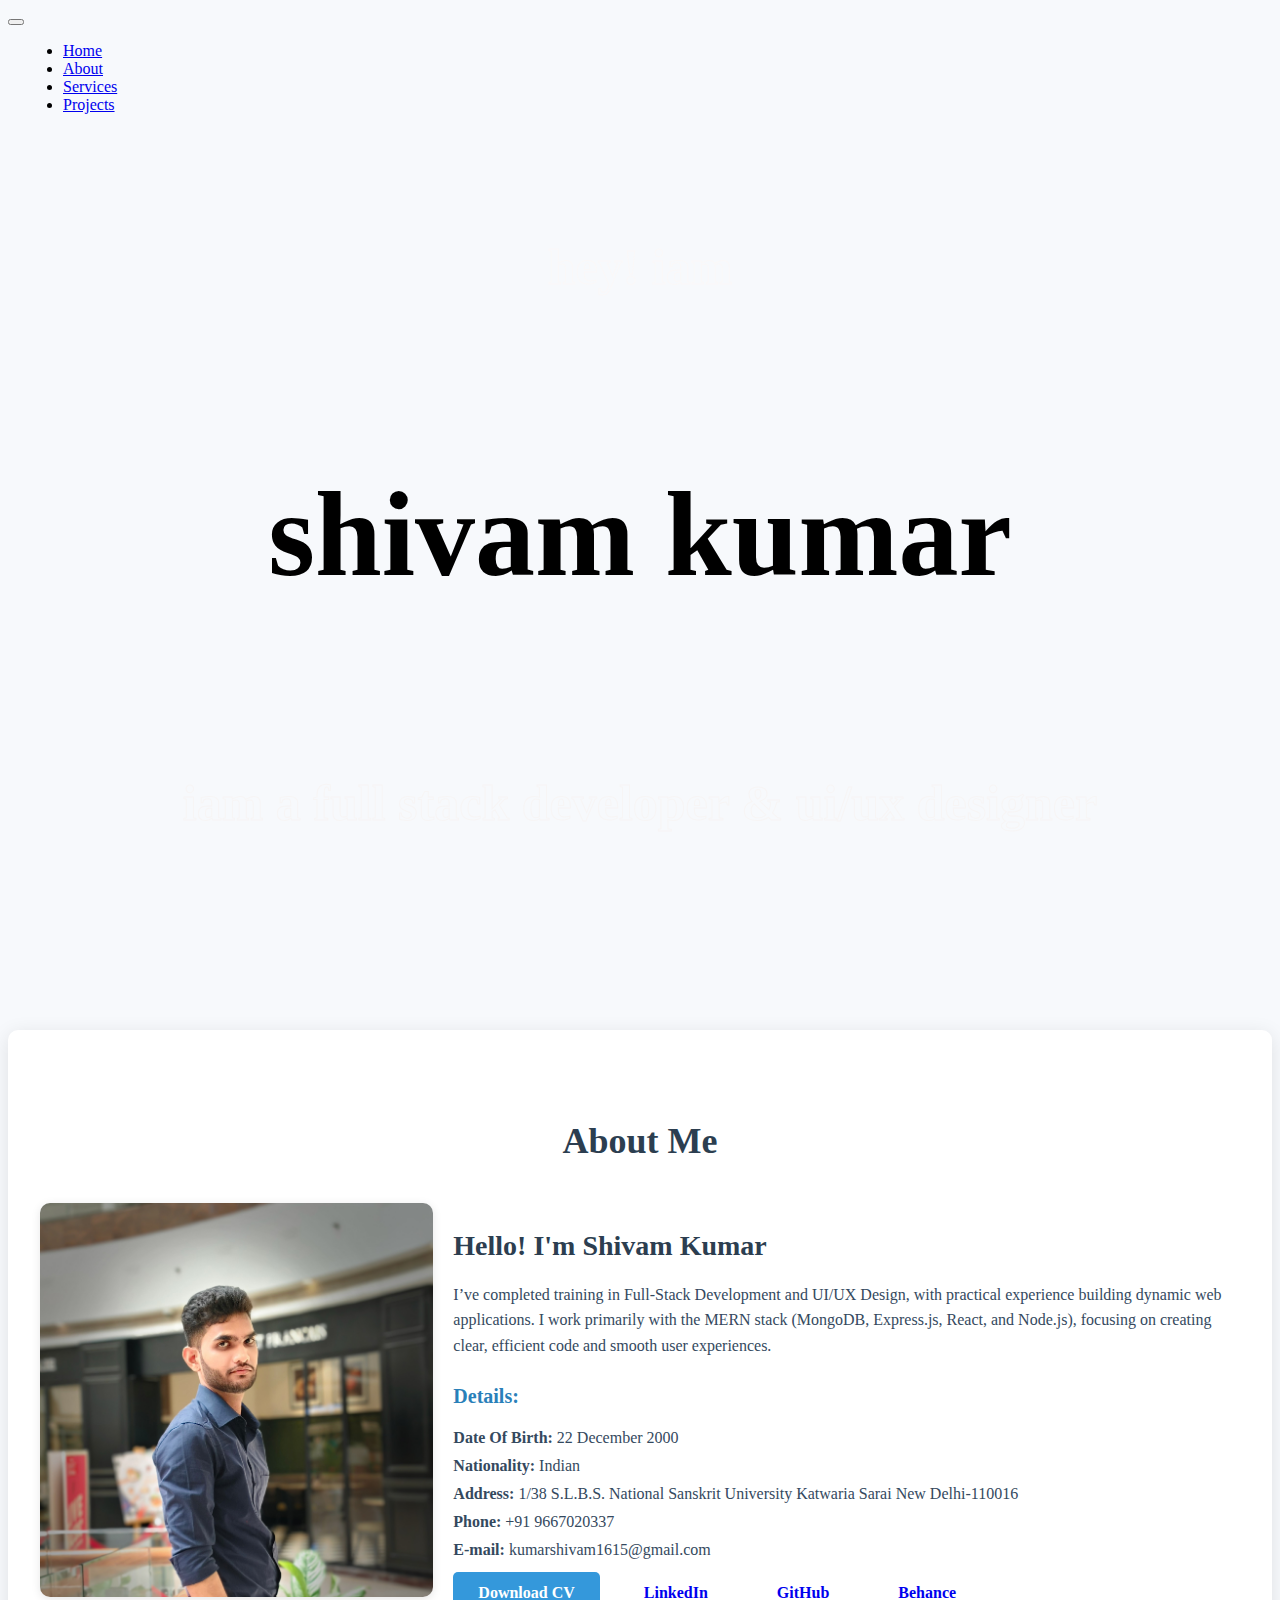
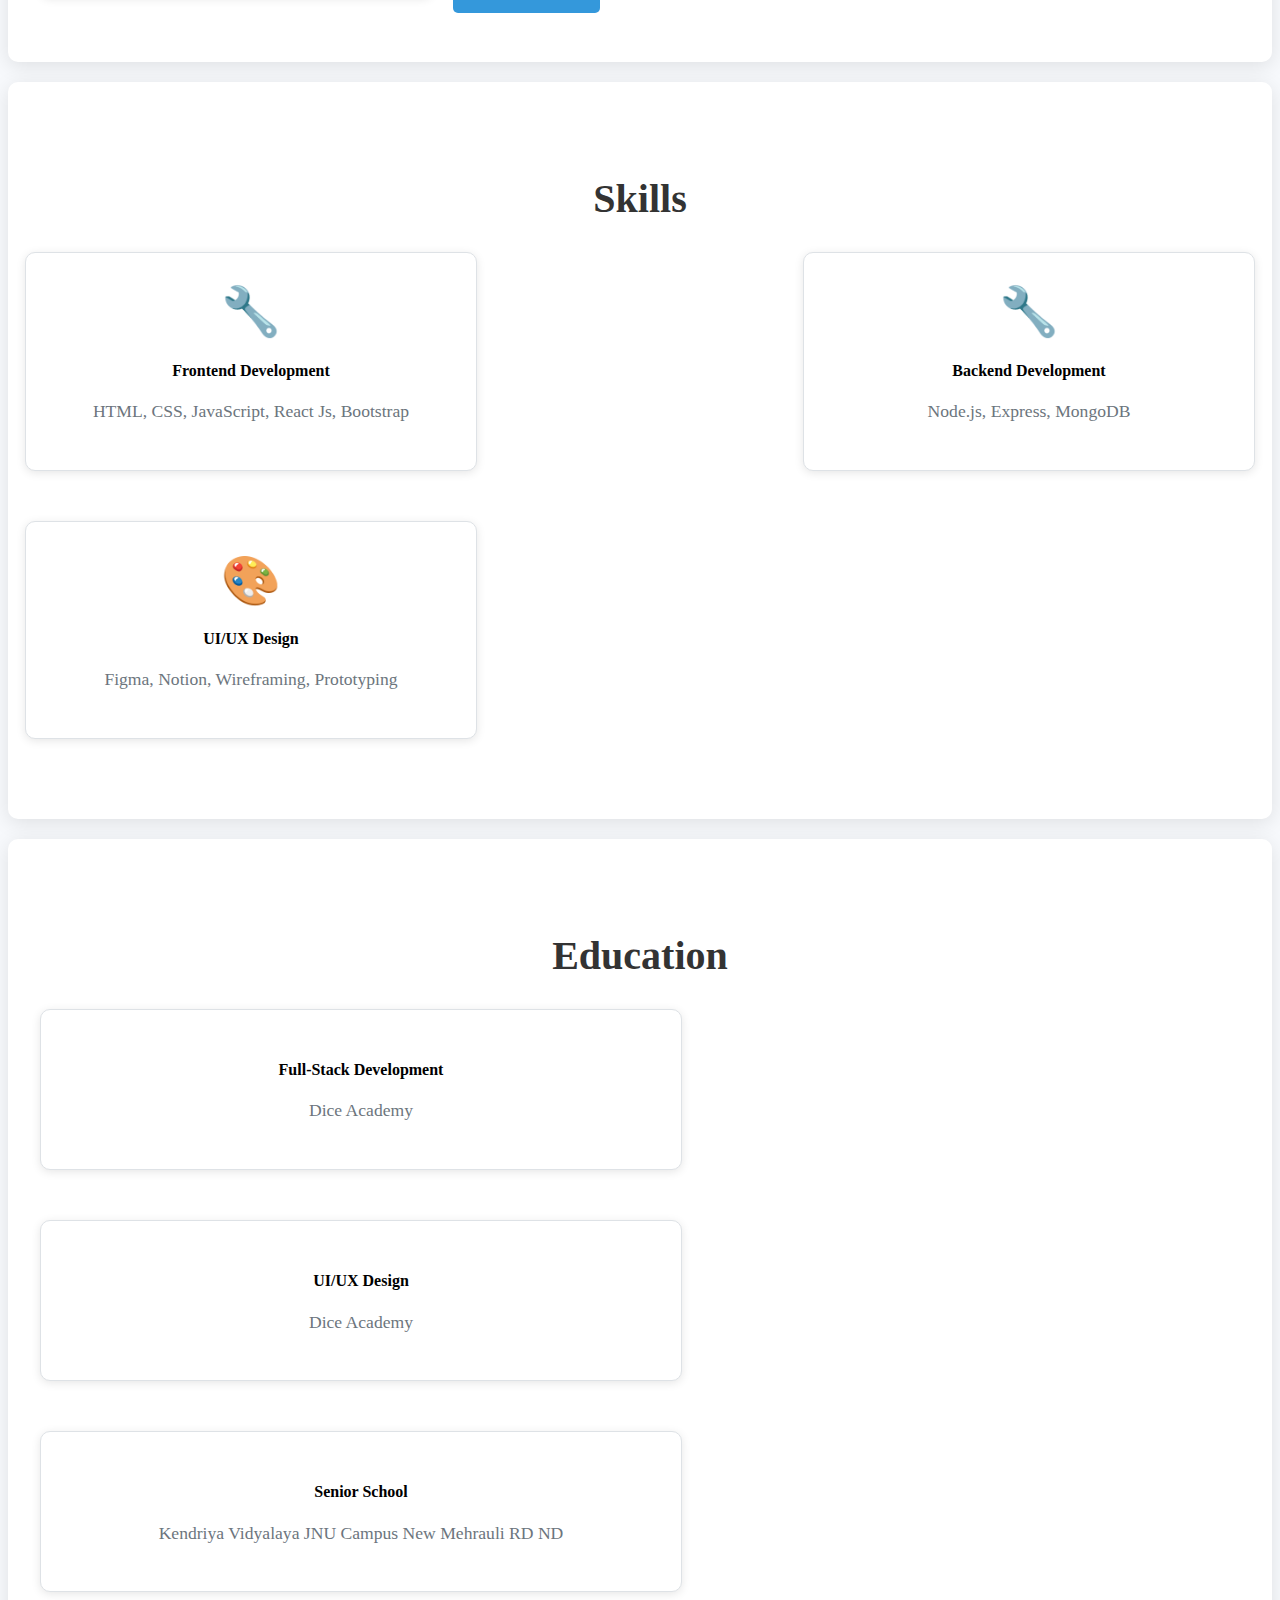
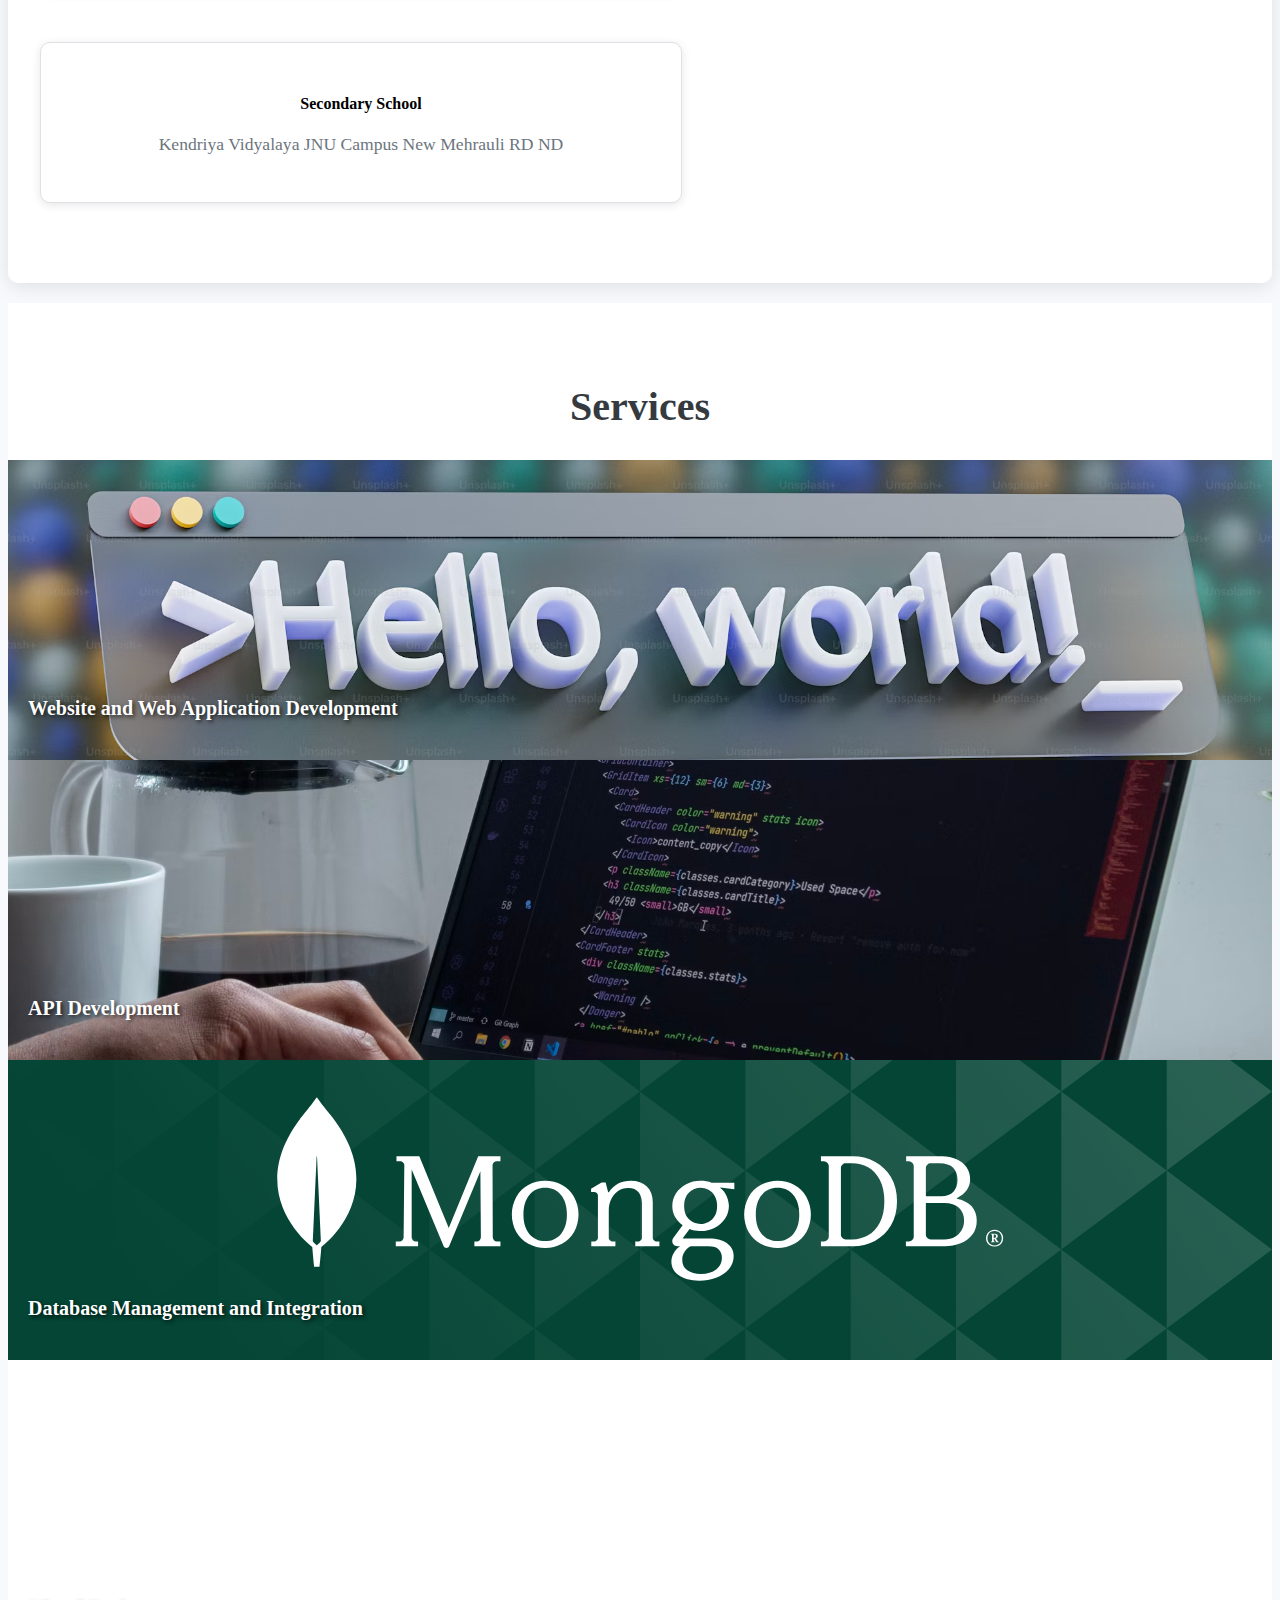
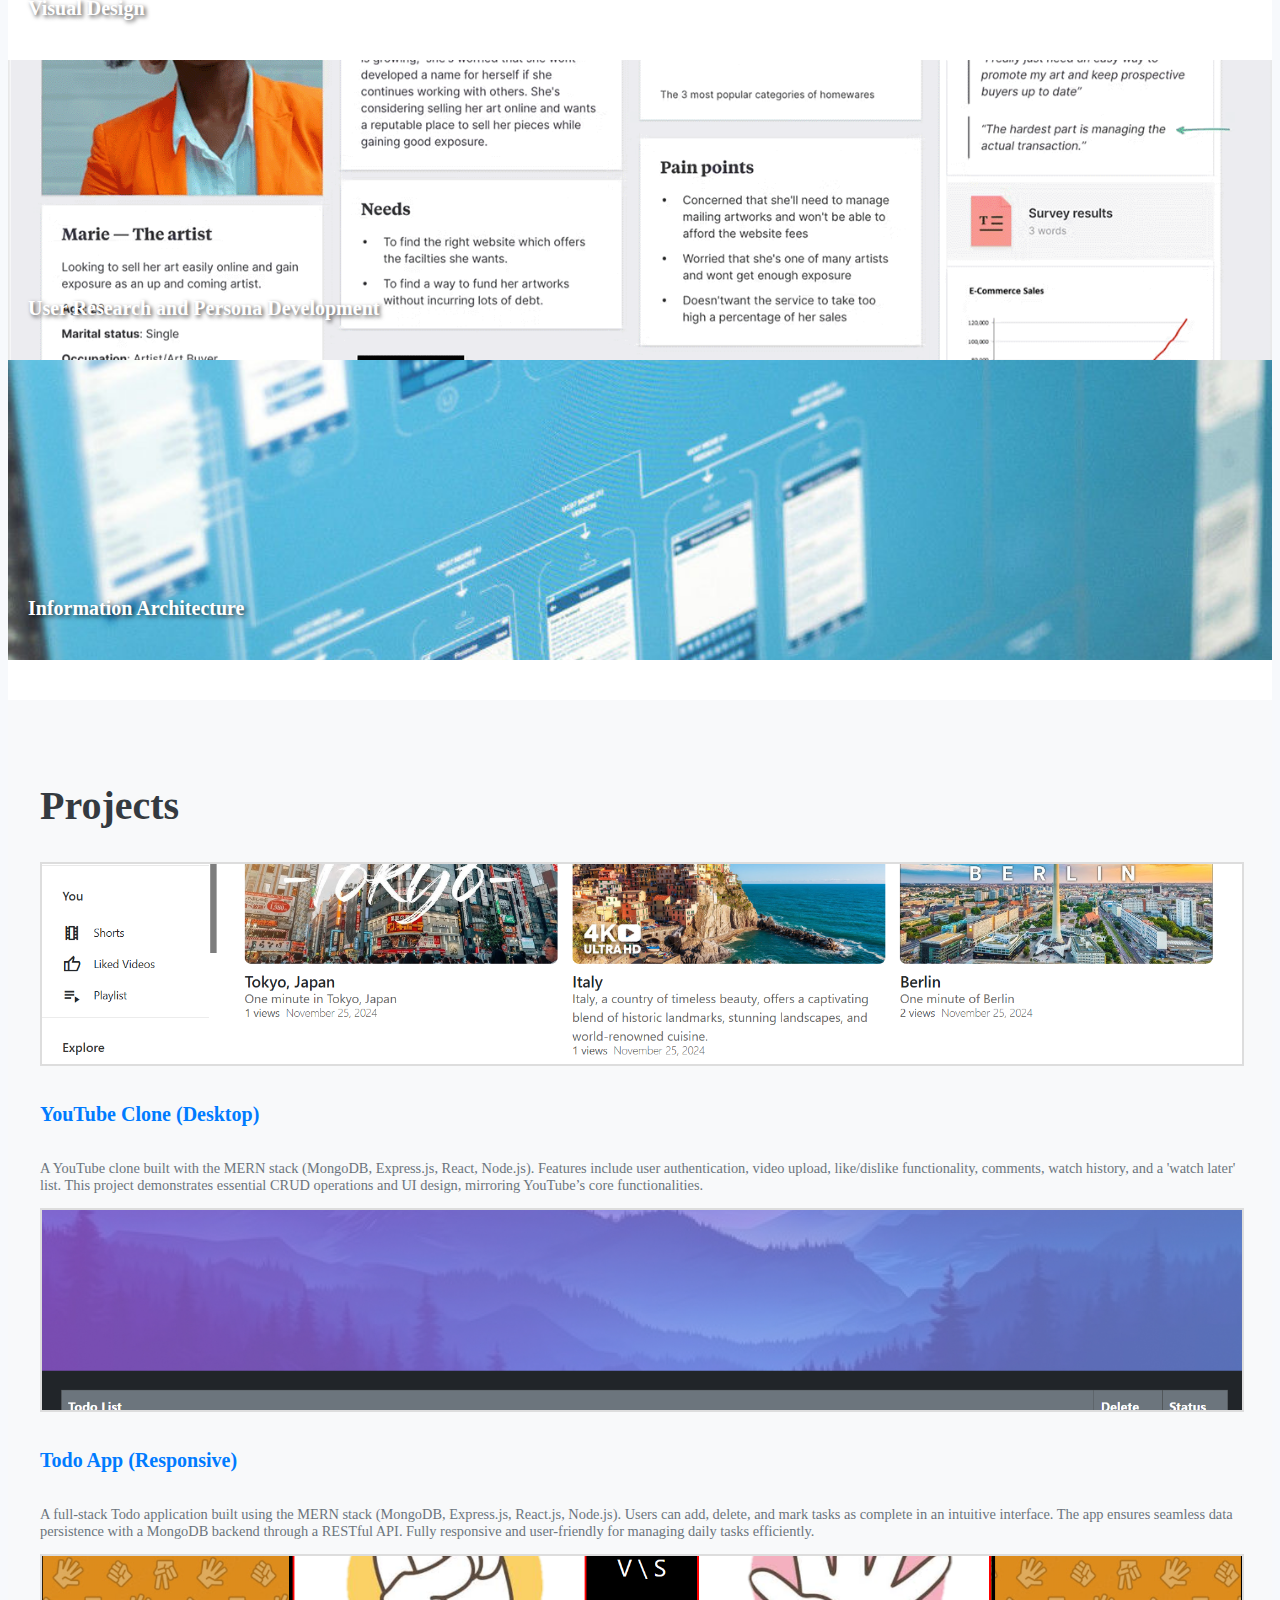
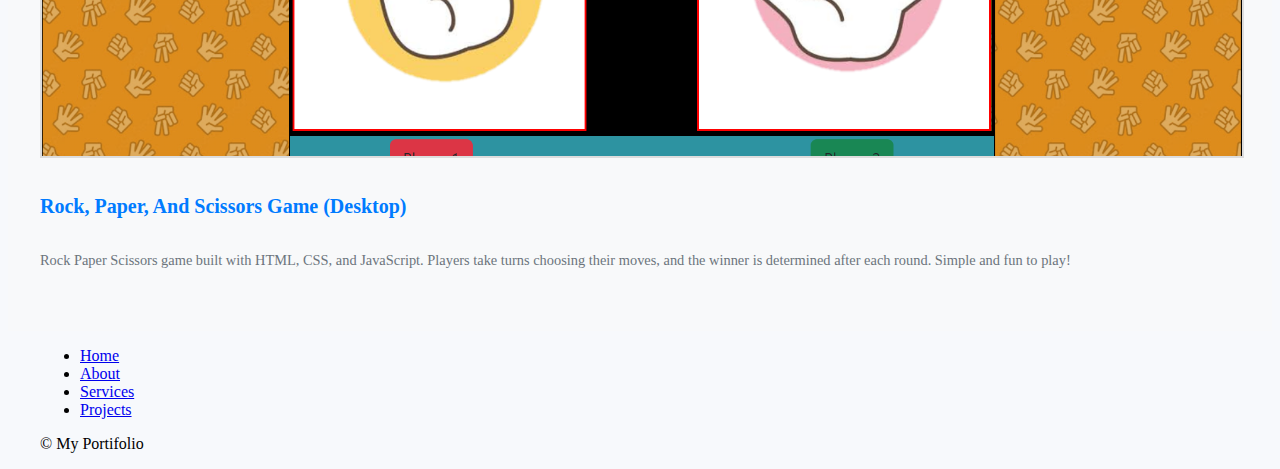
==== commit 54401624: "update" ====
--- a/index.html
+++ b/index.html
@@ -249,7 +249,7 @@
               <img src="./images/Todo App.png" alt="Project 2" class="img-fluid rounded">
               <div class="thumbnail-caption mt-2">
                 <h5>Todo App (Responsive)</h5>
-                <p>A full-stack Todo application built using the MERN stack (MongoDB, Express.js, React.js, Node.js). Users can add, delete, and mark tasks as complete in an intuitive interface. The app ensures seamless data persistence with a MongoDB backend and real-time updates through a RESTful API. Fully responsive and user-friendly for managing daily tasks efficiently.</p>
+                <p>A full-stack Todo application built using the MERN stack (MongoDB, Express.js, React.js, Node.js). Users can add, delete, and mark tasks as complete in an intuitive interface. The app ensures seamless data persistence with a MongoDB backend  through a RESTful API. Fully responsive and user-friendly for managing daily tasks efficiently.</p>
               </div>
             </a>
           </div>
